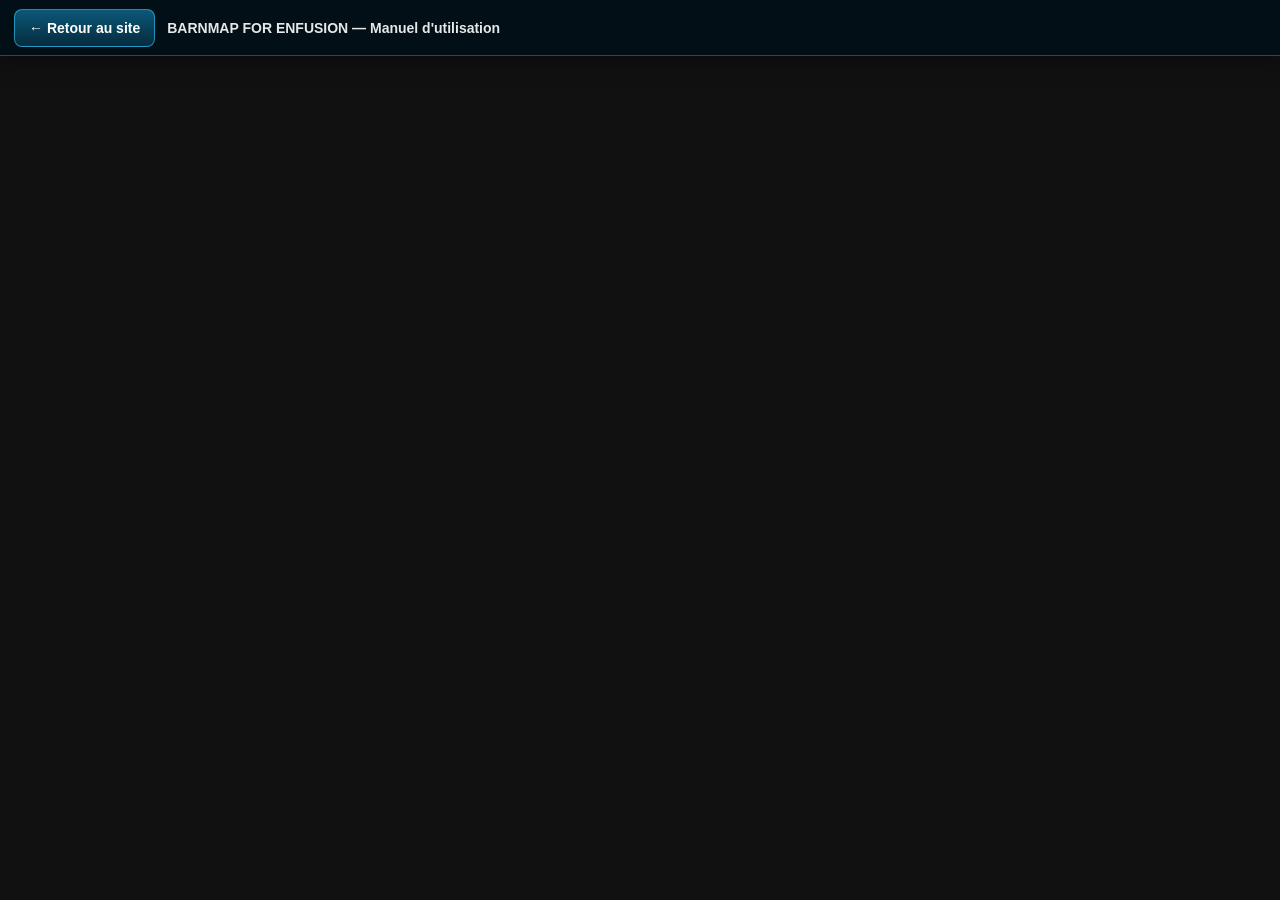
==== manuel.html @ dc8da6e2 "Ajout des sols, eaux et du manuel BARNMAP" ====
<!doctype html>
<html lang="fr">
<head>
  <meta charset="utf-8">
  <meta name="viewport" content="width=device-width, initial-scale=1, viewport-fit=cover">
  <title>Manuel d'utilisation — BARNMAP FOR ENFUSION</title>
  <meta name="theme-color" content="#03131b">
  <style>
    * { box-sizing: border-box; }
    html, body {
      margin: 0;
      width: 100%;
      height: 100%;
      overflow: hidden;
      background: #02070a;
      font-family: Arial, Helvetica, sans-serif;
    }
    .manual-bar {
      position: fixed;
      z-index: 20;
      top: 0;
      left: 0;
      right: 0;
      height: 56px;
      display: flex;
      align-items: center;
      gap: 12px;
      padding: 8px 14px;
      background: rgba(3, 16, 24, 0.97);
      border-bottom: 1px solid rgba(38, 186, 236, 0.38);
      box-shadow: 0 7px 22px rgba(0,0,0,0.35);
    }
    .back-button {
      display: inline-flex;
      align-items: center;
      min-height: 38px;
      padding: 0 14px;
      border: 1px solid rgba(51, 190, 239, 0.65);
      border-radius: 8px;
      color: #fff;
      background: linear-gradient(180deg, #0b5878 0%, #062b3e 100%);
      text-decoration: none;
      font-size: 14px;
      font-weight: 800;
    }
    .manual-title {
      color: rgba(255,255,255,0.90);
      font-size: 14px;
      font-weight: 700;
    }
    .pdf-frame {
      position: fixed;
      top: 56px;
      left: 0;
      width: 100%;
      height: calc(100% - 56px);
      border: 0;
      background: #111;
    }
    .fallback {
      position: fixed;
      inset: 56px 0 0;
      display: grid;
      place-items: center;
      padding: 24px;
      color: #fff;
      text-align: center;
    }
    .fallback a { color: #39c4f6; }
    @media (max-width: 560px) {
      .manual-title { display: none; }
      .back-button { font-size: 13px; }
    }
  </style>
</head>
<body>
  <header class="manual-bar">
    <a class="back-button" href="index.html">← Retour au site</a>
    <div class="manual-title">BARNMAP FOR ENFUSION — Manuel d'utilisation</div>
  </header>

  <div class="fallback">
    <p>Si le PDF ne s'affiche pas, <a href="assets/BARNMAP_Manuel_Import_Enfusion.pdf">ouvrez le manuel directement</a>.</p>
  </div>

  <iframe
    class="pdf-frame"
    src="assets/BARNMAP_Manuel_Import_Enfusion.pdf#view=FitH"
    title="Manuel d'utilisation BARNMAP FOR ENFUSION"
  ></iframe>
</body>
</html>
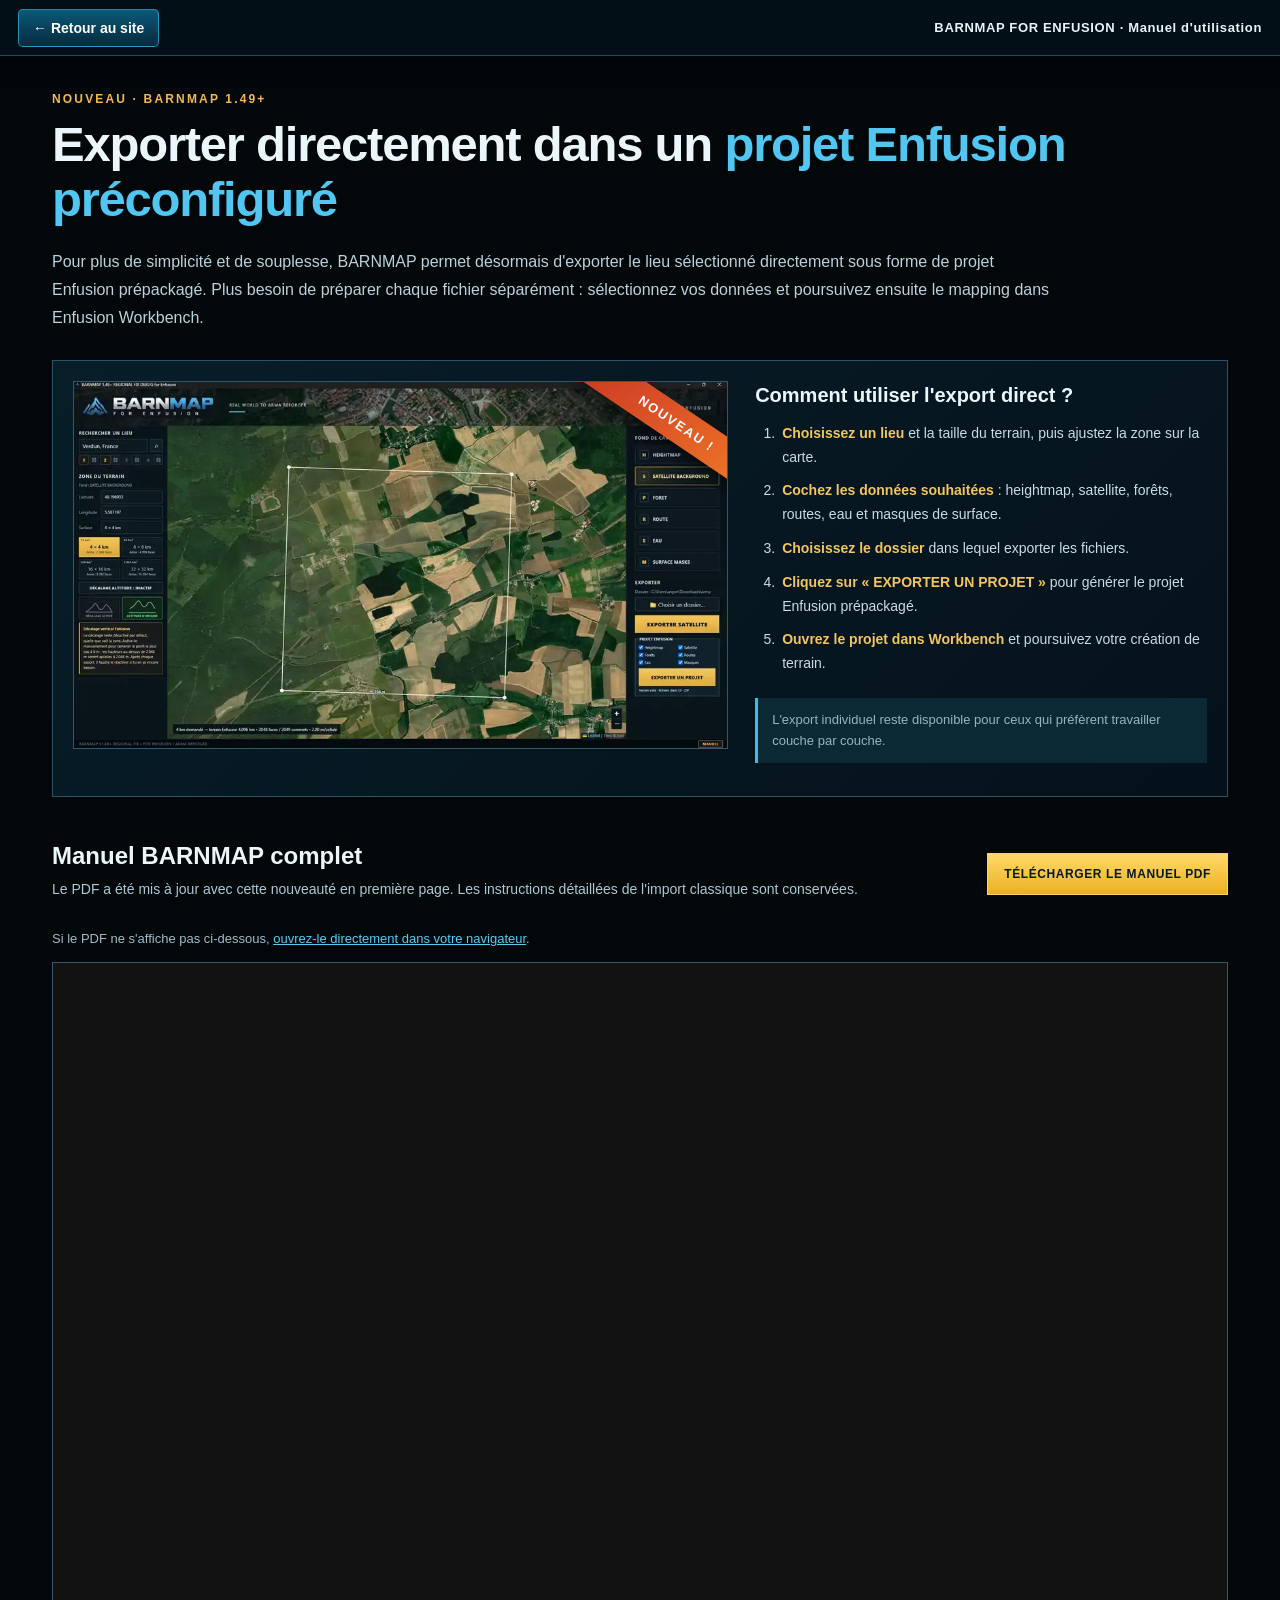
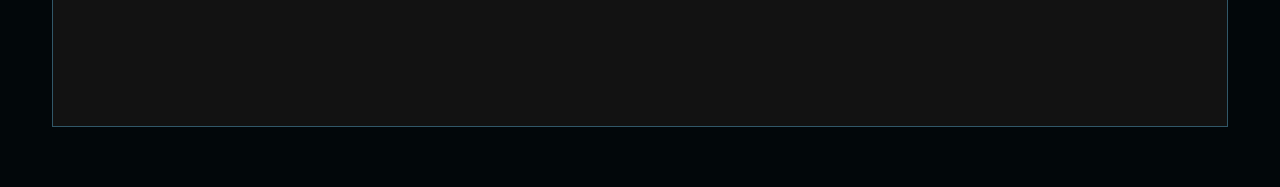
==== commit 2dbf7f7d: "feat(BARNMAP): nouvel export direct projet Enfusion, capture et manuel v1.49+" ====
--- a/manuel.html
+++ b/manuel.html
@@ -4,89 +4,66 @@
   <meta charset="utf-8">
   <meta name="viewport" content="width=device-width, initial-scale=1, viewport-fit=cover">
   <title>Manuel d'utilisation — BARNMAP FOR ENFUSION</title>
+  <meta name="description" content="Manuel BARNMAP pour Arma Reforger et Enfusion : nouvel export direct dans un projet préconfiguré, réglages terrain, heightmap, satellite, routes, forêts, eau et masques.">
   <meta name="theme-color" content="#03131b">
   <style>
     * { box-sizing: border-box; }
-    html, body {
-      margin: 0;
-      width: 100%;
-      height: 100%;
-      overflow: hidden;
-      background: #02070a;
-      font-family: Arial, Helvetica, sans-serif;
-    }
-    .manual-bar {
-      position: fixed;
-      z-index: 20;
-      top: 0;
-      left: 0;
-      right: 0;
-      height: 56px;
-      display: flex;
-      align-items: center;
-      gap: 12px;
-      padding: 8px 14px;
-      background: rgba(3, 16, 24, 0.97);
-      border-bottom: 1px solid rgba(38, 186, 236, 0.38);
-      box-shadow: 0 7px 22px rgba(0,0,0,0.35);
-    }
-    .back-button {
-      display: inline-flex;
-      align-items: center;
-      min-height: 38px;
-      padding: 0 14px;
-      border: 1px solid rgba(51, 190, 239, 0.65);
-      border-radius: 8px;
-      color: #fff;
-      background: linear-gradient(180deg, #0b5878 0%, #062b3e 100%);
-      text-decoration: none;
-      font-size: 14px;
-      font-weight: 800;
-    }
-    .manual-title {
-      color: rgba(255,255,255,0.90);
-      font-size: 14px;
-      font-weight: 700;
-    }
-    .pdf-frame {
-      position: fixed;
-      top: 56px;
-      left: 0;
-      width: 100%;
-      height: calc(100% - 56px);
-      border: 0;
-      background: #111;
-    }
-    .fallback {
-      position: fixed;
-      inset: 56px 0 0;
-      display: grid;
-      place-items: center;
-      padding: 24px;
-      color: #fff;
-      text-align: center;
-    }
-    .fallback a { color: #39c4f6; }
-    @media (max-width: 560px) {
-      .manual-title { display: none; }
-      .back-button { font-size: 13px; }
-    }
+    html {scroll-behavior:smooth}
+    body {margin:0;min-height:100vh;background:#02070a;color:#ebf6fa;font-family:Arial,Helvetica,sans-serif;}
+    .manual-bar {position:sticky;z-index:20;top:0;left:0;right:0;min-height:56px;display:flex;align-items:center;justify-content:space-between;gap:12px;padding:8px 18px;background:rgba(3,16,24,.97);border-bottom:1px solid rgba(38,186,236,.38);box-shadow:0 7px 22px rgba(0,0,0,.35)}
+    .back-button {display:inline-flex;align-items:center;min-height:38px;padding:0 14px;border:1px solid rgba(51,190,239,.65);border-radius:5px;color:#fff;background:linear-gradient(180deg,#0b5878,#062b3e);text-decoration:none;font-size:14px;font-weight:800}
+    .manual-title {color:#e9f4f9;font-size:13px;font-weight:700;letter-spacing:.05em}
+    main{max-width:1220px;margin:0 auto;padding:36px 22px 60px}
+    .kicker{color:#f5b74e;font-size:12px;font-weight:800;letter-spacing:.18em;text-transform:uppercase}
+    h1{font-size:clamp(29px,4vw,49px);line-height:1.13;letter-spacing:-.025em;margin:11px 0 20px}
+    h1 span{color:#50c6f1}
+    .lead{max-width:1000px;color:#bbd1dc;font-size:16px;line-height:1.75;margin:0 0 28px}
+    .feature-card{display:grid;grid-template-columns:minmax(0,1.45fr) minmax(290px,1fr);gap:27px;align-items:start;padding:20px;border:1px solid #2c5366;background:linear-gradient(135deg,#071e29,#05111a)}
+    .feature-image{position:relative;overflow:hidden;margin:0;border:1px solid #315768;background:#02070a}
+    .feature-image img{display:block;width:100%;height:auto}
+    .new-ribbon{position:absolute;top:24px;right:-52px;width:205px;transform:rotate(34deg);padding:10px 0;background:linear-gradient(110deg,#cc3825,#f17a27);color:white;text-align:center;font-size:13px;font-weight:900;letter-spacing:.13em;box-shadow:0 6px 18px #0009;pointer-events:none}
+    h2{font-size:20px;margin:3px 0 15px}
+    .feature-steps{margin:0;padding-left:24px;color:#c8dce5;font-size:14px;line-height:1.7}
+    .feature-steps li{padding:0 0 10px 3px}
+    .feature-steps strong{color:#f4c55a}
+    .hint{font-size:13px;color:#95b4c3;line-height:1.6;padding:12px 14px;border-left:3px solid #3ebce8;background:#0a2935;margin-top:12px}
+    .pdf-section{margin-top:45px}
+    .pdf-heading{display:flex;align-items:center;justify-content:space-between;gap:18px;flex-wrap:wrap}
+    .pdf-heading h2{margin:0;font-size:24px}
+    .pdf-heading p{margin:9px 0 16px;color:#acc8d5;font-size:14px;line-height:1.5}
+    .pdf-download{display:inline-block;margin:8px 0 18px;padding:13px 16px;background:linear-gradient(180deg,#ffda67,#ecaf25);border:1px solid #ffd15b;color:#081a21;text-decoration:none;text-transform:uppercase;font-size:12px;font-weight:900;letter-spacing:.05em}
+    .pdf-frame{display:block;width:100%;height:min(85vh,920px);min-height:600px;border:1px solid #315768;background:#121212}
+    .fallback{font-size:13px;line-height:1.5;color:#9fbcc9}.fallback a{color:#57cdf5}
+    @media(max-width:760px){main{padding:24px 15px 40px}.manual-title{display:none}.feature-card{grid-template-columns:1fr;padding:12px;gap:20px}.pdf-frame{height:72vh;min-height:400px}.lead{font-size:14px}.feature-steps{font-size:13px}}
   </style>
 </head>
 <body>
-  <header class="manual-bar">
-    <a class="back-button" href="index.html">← Retour au site</a>
-    <div class="manual-title">BARNMAP FOR ENFUSION — Manuel d'utilisation</div>
-  </header>
-
-  <div class="fallback">
-    <p>Si le PDF ne s'affiche pas, <a href="assets/BARNMAP_Manuel_Import_Enfusion.pdf">ouvrez le manuel directement</a>.</p>
-  </div>
-
-  <iframe
-    class="pdf-frame"
-    src="assets/BARNMAP_Manuel_Import_Enfusion.pdf#view=FitH"
-    title="Manuel d'utilisation BARNMAP FOR ENFUSION"
-  ></iframe>
+  <header class="manual-bar"><a class="back-button" href="index.html">← Retour au site</a><div class="manual-title">BARNMAP FOR ENFUSION · Manuel d'utilisation</div></header>
+  <main>
+    <section aria-labelledby="new-feature-title">
+      <div class="kicker">NOUVEAU · BARNMAP 1.49+</div>
+      <h1 id="new-feature-title">Exporter directement dans un <span>projet Enfusion préconfiguré</span></h1>
+      <p class="lead">Pour plus de simplicité et de souplesse, BARNMAP permet désormais d'exporter le lieu sélectionné directement sous forme de projet Enfusion prépackagé. Plus besoin de préparer chaque fichier séparément : sélectionnez vos données et poursuivez ensuite le mapping dans Enfusion Workbench.</p>
+      <div class="feature-card">
+        <figure class="feature-image"><img src="assets/screenshots/00-export-direct-enfusion.webp" width="960" height="538" alt="Interface BARNMAP avec la zone sélectionnée et le bouton Exporter un projet"><span class="new-ribbon">NOUVEAU !</span></figure>
+        <div>
+          <h2>Comment utiliser l'export direct ?</h2>
+          <ol class="feature-steps">
+            <li><strong>Choisissez un lieu</strong> et la taille du terrain, puis ajustez la zone sur la carte.</li>
+            <li><strong>Cochez les données souhaitées</strong> : heightmap, satellite, forêts, routes, eau et masques de surface.</li>
+            <li><strong>Choisissez le dossier</strong> dans lequel exporter les fichiers.</li>
+            <li><strong>Cliquez sur « EXPORTER UN PROJET »</strong> pour générer le projet Enfusion prépackagé.</li>
+            <li><strong>Ouvrez le projet dans Workbench</strong> et poursuivez votre création de terrain.</li>
+          </ol>
+          <p class="hint">L'export individuel reste disponible pour ceux qui préfèrent travailler couche par couche.</p>
+        </div>
+      </div>
+    </section>
+    <section class="pdf-section" aria-labelledby="pdf-title">
+      <div class="pdf-heading"><div><h2 id="pdf-title">Manuel BARNMAP complet</h2><p>Le PDF a été mis à jour avec cette nouveauté en première page. Les instructions détaillées de l'import classique sont conservées.</p></div><a class="pdf-download" href="assets/BARNMAP_Manuel_Import_Enfusion.pdf" download>Télécharger le manuel PDF</a></div>
+      <p class="fallback">Si le PDF ne s'affiche pas ci-dessous, <a href="assets/BARNMAP_Manuel_Import_Enfusion.pdf">ouvrez-le directement dans votre navigateur</a>.</p>
+      <iframe class="pdf-frame" src="assets/BARNMAP_Manuel_Import_Enfusion.pdf#view=FitH" loading="lazy" title="Manuel complet BARNMAP avec la nouvelle fonction d'export direct"></iframe>
+    </section>
+  </main>
 </body>
-</html>
+</html>
